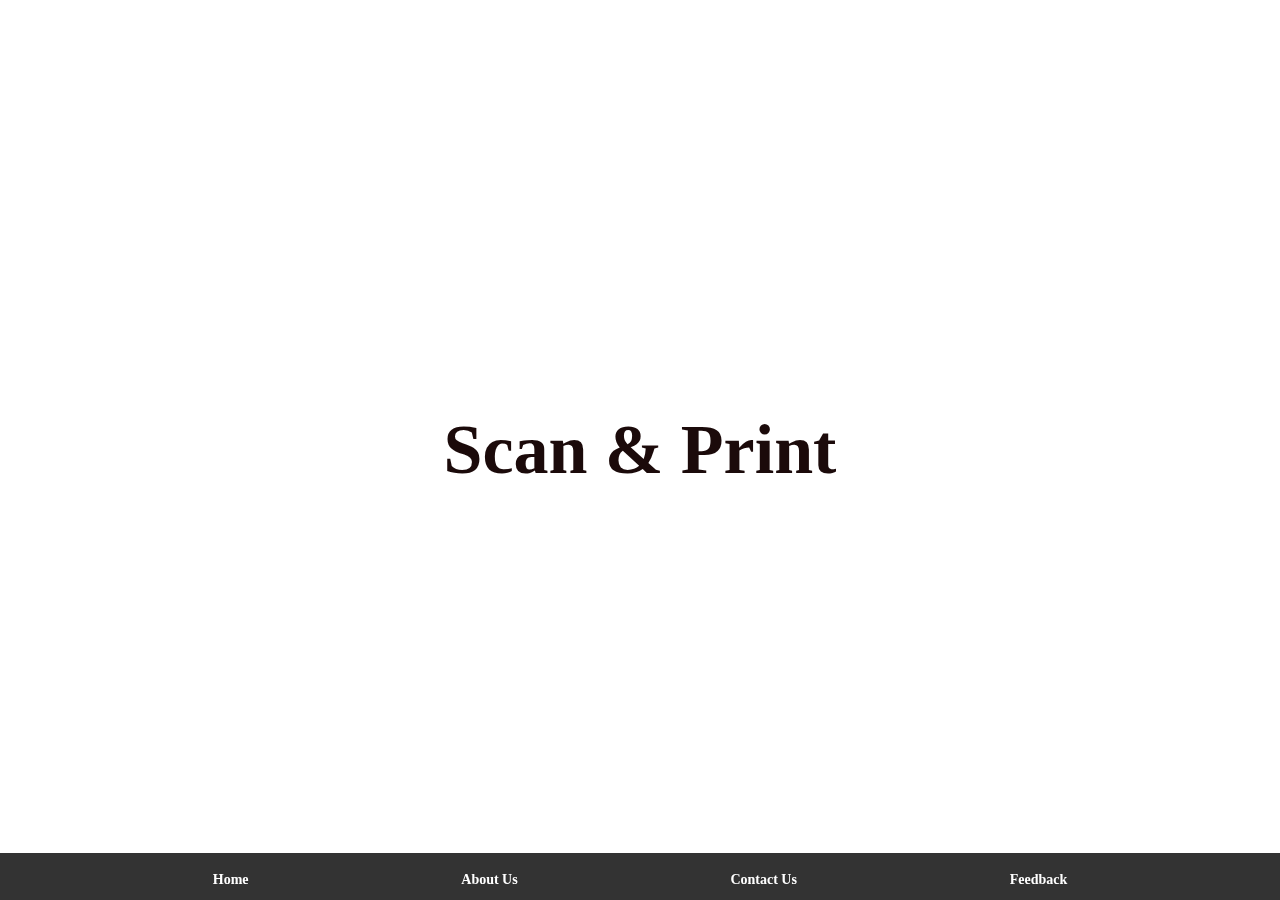
==== index.html @ a4e59db6 "adding the basic front-end" ====
<!DOCTYPE html>
<html>
<head>
	<title>KISAN</title>
	<link rel="stylesheet" type="text/css" href="style_index.css">
</head>
<body>
	<header>
		<div class="main">
			<ul>
				<li><a href="index.html"><i class="fas fa-home"></i><strong>Home</strong></a></li>
				<li><a href="aboutus.html"><i class="fas fa-info-circle"></i><strong>About Us</strong></a></li>
				<li><a href="contactform.html"><i class="fas fa-envelope"></i><strong>Contact Us</strong></a></li>
				<li><a href="feedback.html"><i class="fas fa-comment-dots"></i><strong>Feedback</strong></a></li>
			</ul>
		</div>
		<div class="title">
			<h1 >Scan & Print </h1>
		</div>
		<div class="button">
			<a href="login.html" class="btn"><strong>Login</strong></a>
		    <a href="registration.html" class="btn"><strong>Register</strong></a></div>
	</header>
</body>
</html>
---- style_index.css ----
*{
	margin: 0;
	padding: 0;
	font-family: Century Gothic;
}

header{
	background-image: url('https://c4.wallpaperflare.com/wallpaper/863/294/339/nature-field-plain-land-wallpaper-preview.jpg'); 
	height: 100vh;
	background-size: cover;
	background-position: center;
}
ul {
	position: fixed; /* Fix the navigation at the bottom */
	bottom: 0;       /* Align it to the bottom of the screen */
	left: 0;
	width: 100%;     /* Stretch across the width of the screen */
	display: flex;   /* Use flexbox for alignment */
	justify-content: space-evenly; /* Distribute links evenly */
	background-color: rgba(0, 0, 0, 0.8); /* Semi-transparent background */
	padding: 10px 0; /* Add spacing around the links */
	margin: 0;
	list-style: none;
  }
  
  ul li {
	display: flex;
	align-items: center;
	flex-direction: column; /* Stack icons and text vertically */
  }
  
  ul li a {
	text-decoration: none;
	color: #fff;
	font-size: 14px; /* Adjust text size */
	transition: 0.3s ease-in-out;
  }
  
  ul li a:hover {
	color: #00ff99; /* Add a hover effect for text */
  }
  
  ul li i {
	font-size: 24px; /* Icon size */
	margin-bottom: 5px; /* Space between icon and text */
	transition: transform 0.3s ease; /* Smooth hover animation */
  }
  
  ul li:hover i {
	transform: scale(1.2); /* Enlarge icon on hover */
	color: #00ff99; /* Add hover effect for icon */
  }
  
.logo img{
	float: left;
	width: 150px;
	height: auto;
}
.main{
	max-width: 1500px;
	margin: auto;
}
.title{
	position: absolute;
	top:50%;
	left: 50%;
	transform: translate(-50%,-50%);
}
.title h1{
	color: #1b0a0a;
	font-size: 70px;
}

.button{
	position: absolute;
	top:60%;
	left: 50%;
	transform: translate(-50%,-50%);
}
.btn{
	border: 2px solid #fff;
	padding: 10px 30px;
	color:#fff;
	text-decoration: none;
	transition: 0.6s ease;
}
.btn:hover{
		background-color: #fff;
	color: #000;
}
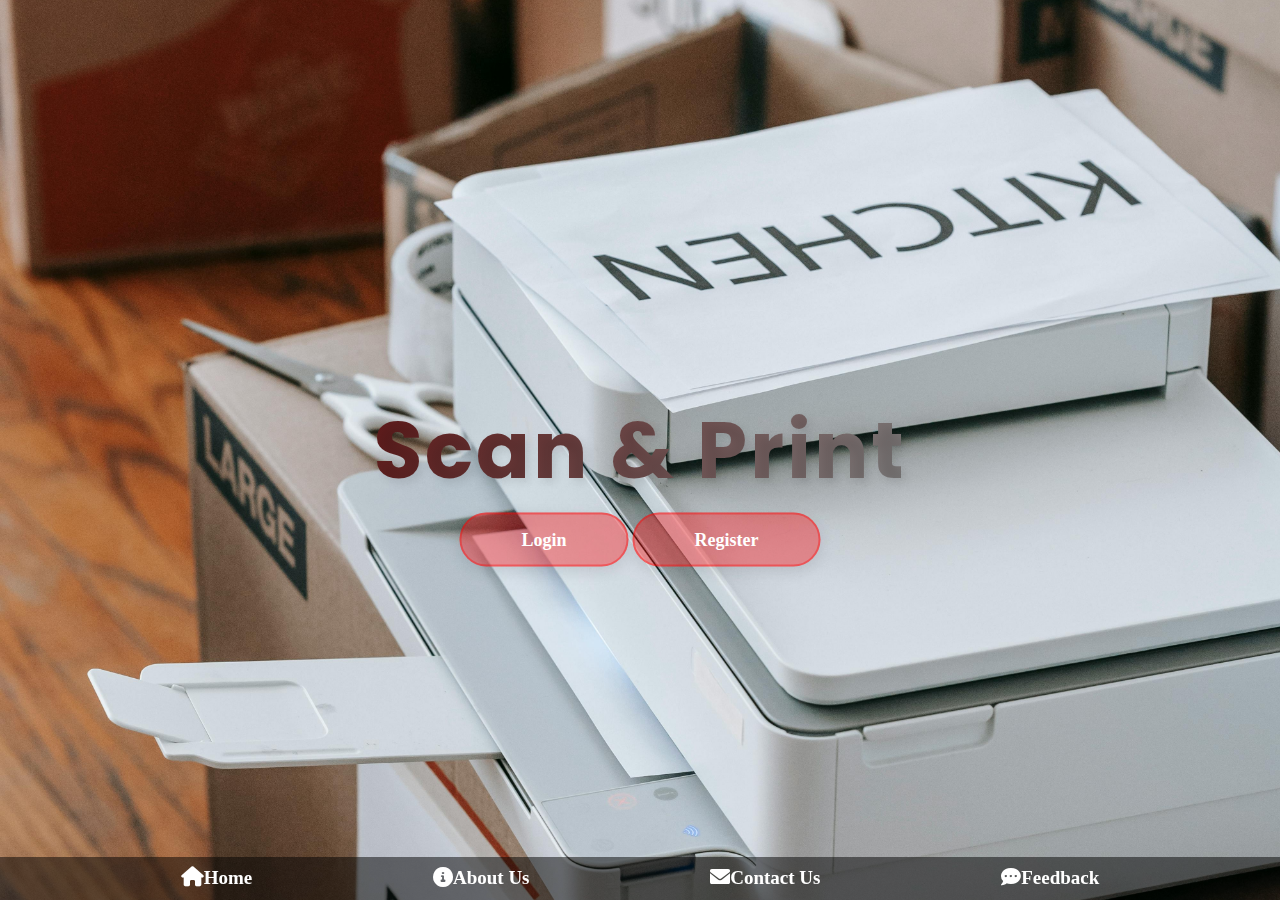
==== commit b8826678: "upgrading home,login,register page" ====
--- a/index.html
+++ b/index.html
@@ -3,6 +3,8 @@
 <head>
 	<title>KISAN</title>
 	<link rel="stylesheet" type="text/css" href="style_index.css">
+	<link href="https://fonts.googleapis.com/css2?family=Poppins:wght@700&display=swap" rel="stylesheet">
+	<link href="https://cdnjs.cloudflare.com/ajax/libs/font-awesome/6.0.0-beta3/css/all.min.css" rel="stylesheet">
 </head>
 <body>
 	<header>
--- a/style_index.css
+++ b/style_index.css
@@ -5,7 +5,7 @@
 }
 
 header{
-	background-image: url('https://c4.wallpaperflare.com/wallpaper/863/294/339/nature-field-plain-land-wallpaper-preview.jpg'); 
+	background: url(image/background_home.jpg);
 	height: 100vh;
 	background-size: cover;
 	background-position: center;
@@ -17,7 +17,7 @@
 	width: 100%;     /* Stretch across the width of the screen */
 	display: flex;   /* Use flexbox for alignment */
 	justify-content: space-evenly; /* Distribute links evenly */
-	background-color: rgba(0, 0, 0, 0.8); /* Semi-transparent background */
+	background-color: rgba(0, 0, 0, 0.5); /* Semi-transparent background */
 	padding: 10px 0; /* Add spacing around the links */
 	margin: 0;
 	list-style: none;
@@ -32,23 +32,23 @@
   ul li a {
 	text-decoration: none;
 	color: #fff;
-	font-size: 14px; /* Adjust text size */
+	font-size: 19px; /* Adjust text size */
 	transition: 0.3s ease-in-out;
   }
   
   ul li a:hover {
-	color: #00ff99; /* Add a hover effect for text */
+	color: #ec0c0c; /* Add a hover effect for text */
   }
   
   ul li i {
-	font-size: 24px; /* Icon size */
-	margin-bottom: 5px; /* Space between icon and text */
+	font-size: 20px; /* Icon size */
+	margin-bottom: 3px; /* Space between icon and text */
 	transition: transform 0.3s ease; /* Smooth hover animation */
   }
   
   ul li:hover i {
-	transform: scale(1.2); /* Enlarge icon on hover */
-	color: #00ff99; /* Add hover effect for icon */
+	transform: scale(1.1); /* Enlarge icon on hover */
+	color: #ec0c0c; /* Add hover effect for icon */
   }
   
 .logo img{
@@ -60,31 +60,66 @@
 	max-width: 1500px;
 	margin: auto;
 }
-.title{
+.title {
 	position: absolute;
-	top:50%;
+	top: 50%;
 	left: 50%;
-	transform: translate(-50%,-50%);
-}
-.title h1{
-	color: #1b0a0a;
-	font-size: 70px;
-}
-
-.button{
+	transform: translate(-50%, -50%);
+	text-align: center; /* Centers the title */
+  }
+  
+  .title h1 {
+	color: #808080; /* Gradient effect applied below */
+	font-size: 80px;
+	font-family: 'Poppins', sans-serif; /* Smooth and modern font */
+	font-weight: 700;
+	background: linear-gradient(300deg, #7c7c7c, #5c1717); /* Gradient from left to right */
+	background-clip: text; /* Makes the gradient visible inside the text */
+	-webkit-background-clip: text; /* For Safari */
+	color: transparent; /* Makes the text color transparent for gradient effect */
+	text-shadow: 4px 4px 10px rgba(0, 0, 0, 0.1); /* Light shadow for depth */
+	letter-spacing: 3px; /* Slightly spaced out letters for a more modern look */
+	animation: fadeIn 1.5s ease-out; /* Fade-in animation */
+  }
+  
+  @keyframes fadeIn {
+	from {
+	  opacity: 0;
+	}
+	to {
+	  opacity: 1;
+	}
+  }
+  
+  .button {
 	position: absolute;
-	top:60%;
+	top: 60%;
 	left: 50%;
-	transform: translate(-50%,-50%);
-}
-.btn{
-	border: 2px solid #fff;
-	padding: 10px 30px;
-	color:#fff;
+	transform: translate(-50%, -50%);
+	text-align: center; /* Ensures buttons are aligned */
+  }
+  
+  .btn {
+	border: 2px solid #ff00005d;
+	border-radius: 2rem;
+	padding: 15px 60px;
+	color: #fff;
+	background-color: #ff00005d;
 	text-decoration: none;
-	transition: 0.6s ease;
-}
-.btn:hover{
-		background-color: #fff;
-	color: #000;
-}
+	font-size: 18px;
+	font-weight: bold;
+	transition: 0.4s ease;
+	box-shadow: 0px 5px 15px rgba(0, 0, 0, 0.1); /* Adds a subtle shadow */
+  }
+  
+  .btn:hover {
+	background-color: #fff;
+	color: #ff00005d;
+	box-shadow: 0px 10px 20px rgba(0, 0, 0, 0.2); /* Stronger shadow on hover */
+	transform: translateY(-3px); /* Slight lift effect */
+  }
+  
+  .btn:active {
+	transform: translateY(1px); /* Gives a press effect when clicked */
+  }
+  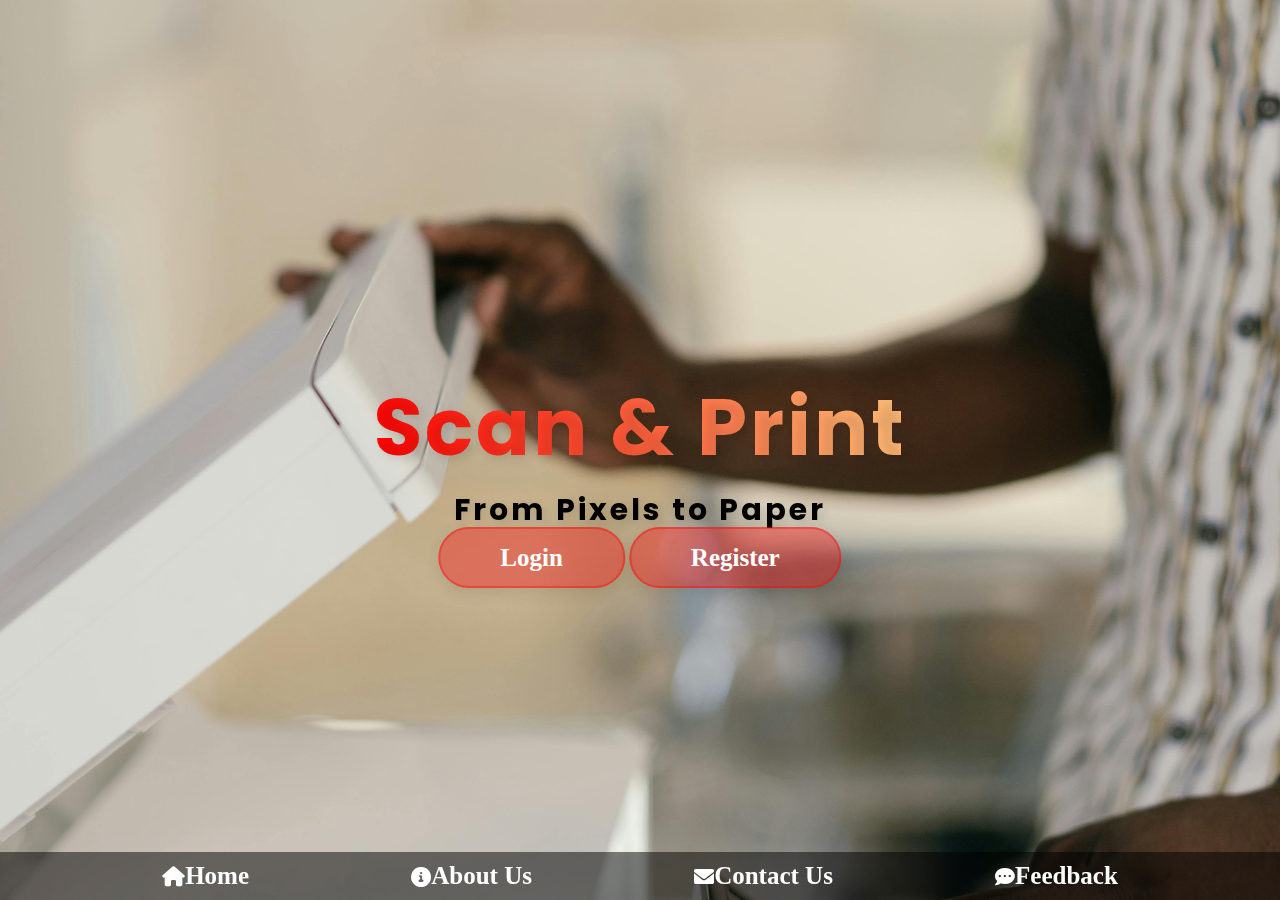
==== commit e7b6f126: "adjusting font and size" ====
--- a/index.html
+++ b/index.html
@@ -1,10 +1,11 @@
 <!DOCTYPE html>
 <html>
 <head>
-	<title>KISAN</title>
+	<title>Scan & Print</title>
 	<link rel="stylesheet" type="text/css" href="style_index.css">
 	<link href="https://fonts.googleapis.com/css2?family=Poppins:wght@700&display=swap" rel="stylesheet">
 	<link href="https://cdnjs.cloudflare.com/ajax/libs/font-awesome/6.0.0-beta3/css/all.min.css" rel="stylesheet">
+	<link rel="icon" href="image/logo.jpeg" sizes="20x20 32x32" type="image/PNG">
 </head>
 <body>
 	<header>
@@ -18,6 +19,7 @@
 		</div>
 		<div class="title">
 			<h1 >Scan & Print </h1>
+			<p>From Pixels to Paper</p>
 		</div>
 		<div class="button">
 			<a href="login.html" class="btn"><strong>Login</strong></a>
--- a/style_index.css
+++ b/style_index.css
@@ -2,10 +2,11 @@
 	margin: 0;
 	padding: 0;
 	font-family: Century Gothic;
+	
 }
 
 header{
-	background: url(image/background_home.jpg);
+	background: url(image/home/background_home.jpg);
 	height: 100vh;
 	background-size: cover;
 	background-position: center;
@@ -32,7 +33,7 @@
   ul li a {
 	text-decoration: none;
 	color: #fff;
-	font-size: 19px; /* Adjust text size */
+	font-size: 25px; /* Adjust text size */
 	transition: 0.3s ease-in-out;
   }
   
@@ -73,7 +74,7 @@
 	font-size: 80px;
 	font-family: 'Poppins', sans-serif; /* Smooth and modern font */
 	font-weight: 700;
-	background: linear-gradient(300deg, #7c7c7c, #5c1717); /* Gradient from left to right */
+	background: linear-gradient(800deg, #ff0000, #ffc17a); /* Gradient from right to left*/
 	background-clip: text; /* Makes the gradient visible inside the text */
 	-webkit-background-clip: text; /* For Safari */
 	color: transparent; /* Makes the text color transparent for gradient effect */
@@ -81,7 +82,19 @@
 	letter-spacing: 3px; /* Slightly spaced out letters for a more modern look */
 	animation: fadeIn 1.5s ease-out; /* Fade-in animation */
   }
-  
+  p{
+	color: #808080; /* Gradient effect applied below */
+	font-size: 30px;
+	font-family: 'Poppins', sans-serif; /* Smooth and modern font */
+	font-weight: 700;
+	background: #000000;
+	background-clip: text; /* Makes the gradient visible inside the text */
+	-webkit-background-clip: text; /* For Safari */
+	color: transparent; /* Makes the text color transparent for gradient effect */
+	text-shadow: 4px 4px 10px rgba(0, 0, 0, 0.1); /* Light shadow for depth */
+	letter-spacing: 3px; /* Slightly spaced out letters for a more modern look */
+	animation: fadeIn 1.5s ease-out; /* Fade-in animation */
+  }
   @keyframes fadeIn {
 	from {
 	  opacity: 0;
@@ -93,7 +106,7 @@
   
   .button {
 	position: absolute;
-	top: 60%;
+	top: 62%;
 	left: 50%;
 	transform: translate(-50%, -50%);
 	text-align: center; /* Ensures buttons are aligned */
@@ -106,7 +119,7 @@
 	color: #fff;
 	background-color: #ff00005d;
 	text-decoration: none;
-	font-size: 18px;
+	font-size: 25px;
 	font-weight: bold;
 	transition: 0.4s ease;
 	box-shadow: 0px 5px 15px rgba(0, 0, 0, 0.1); /* Adds a subtle shadow */
@@ -115,7 +128,7 @@
   .btn:hover {
 	background-color: #fff;
 	color: #ff00005d;
-	box-shadow: 0px 10px 20px rgba(0, 0, 0, 0.2); /* Stronger shadow on hover */
+	box-shadow: 0px 10px 20px rgba(0, 0, 0, 0.3); /* Stronger shadow on hover */
 	transform: translateY(-3px); /* Slight lift effect */
   }
   
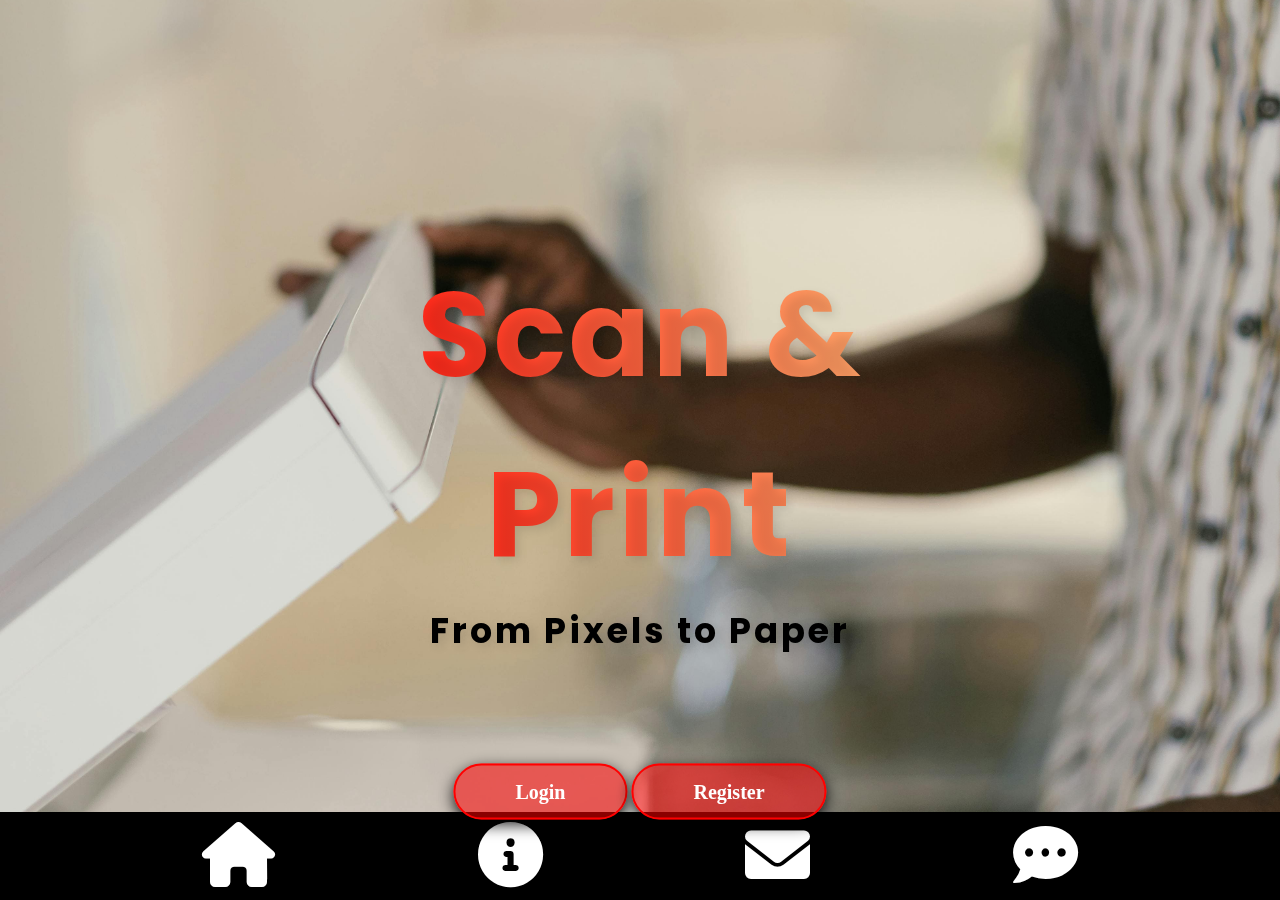
==== commit 1d70e6fa: "improving some important details" ====
--- a/index.html
+++ b/index.html
@@ -11,10 +11,10 @@
 	<header>
 		<div class="main">
 			<ul>
-				<li><a href="index.html"><i class="fas fa-home"></i><strong>Home</strong></a></li>
-				<li><a href="aboutus.html"><i class="fas fa-info-circle"></i><strong>About Us</strong></a></li>
-				<li><a href="contactform.html"><i class="fas fa-envelope"></i><strong>Contact Us</strong></a></li>
-				<li><a href="feedback.html"><i class="fas fa-comment-dots"></i><strong>Feedback</strong></a></li>
+				<li><a href="index.html"><i class="fas fa-home"></i></a></li>
+				<li><a href="aboutus.html"><i class="fas fa-info-circle"></i></a></li>
+				<li><a href="contactform.html"><i class="fas fa-envelope"></i></a></li>
+				<li><a href="feedback.html"><i class="fas fa-comment-dots"></i></a></li>
 			</ul>
 		</div>
 		<div class="title">
--- a/style_index.css
+++ b/style_index.css
@@ -18,7 +18,7 @@
 	width: 100%;     /* Stretch across the width of the screen */
 	display: flex;   /* Use flexbox for alignment */
 	justify-content: space-evenly; /* Distribute links evenly */
-	background-color: rgba(0, 0, 0, 0.5); /* Semi-transparent background */
+	background-color: rgba(0, 0, 0, 1); /* Semi-transparent background */
 	padding: 10px 0; /* Add spacing around the links */
 	margin: 0;
 	list-style: none;
@@ -33,7 +33,7 @@
   ul li a {
 	text-decoration: none;
 	color: #fff;
-	font-size: 25px; /* Adjust text size */
+	font-size: 28px; /* Adjust text size */
 	transition: 0.3s ease-in-out;
   }
   
@@ -42,7 +42,7 @@
   }
   
   ul li i {
-	font-size: 20px; /* Icon size */
+	font-size: 65px; /* Icon size */
 	margin-bottom: 3px; /* Space between icon and text */
 	transition: transform 0.3s ease; /* Smooth hover animation */
   }
@@ -71,7 +71,7 @@
   
   .title h1 {
 	color: #808080; /* Gradient effect applied below */
-	font-size: 80px;
+	font-size: 120px;
 	font-family: 'Poppins', sans-serif; /* Smooth and modern font */
 	font-weight: 700;
 	background: linear-gradient(800deg, #ff0000, #ffc17a); /* Gradient from right to left*/
@@ -84,7 +84,7 @@
   }
   p{
 	color: #808080; /* Gradient effect applied below */
-	font-size: 30px;
+	font-size: 35px;
 	font-family: 'Poppins', sans-serif; /* Smooth and modern font */
 	font-weight: 700;
 	background: #000000;
@@ -106,23 +106,23 @@
   
   .button {
 	position: absolute;
-	top: 62%;
+	top: 88%;
 	left: 50%;
 	transform: translate(-50%, -50%);
 	text-align: center; /* Ensures buttons are aligned */
   }
   
   .btn {
-	border: 2px solid #ff00005d;
+	border: 2px solid #ff0000;
 	border-radius: 2rem;
 	padding: 15px 60px;
 	color: #fff;
-	background-color: #ff00005d;
+	background-color: #ff00008a;
 	text-decoration: none;
-	font-size: 25px;
+	font-size: 20px;
 	font-weight: bold;
 	transition: 0.4s ease;
-	box-shadow: 0px 5px 15px rgba(0, 0, 0, 0.1); /* Adds a subtle shadow */
+	box-shadow: 0px 5px 15px rgba(0, 0, 0, 0.9); /* Adds a subtle shadow */
   }
   
   .btn:hover {
